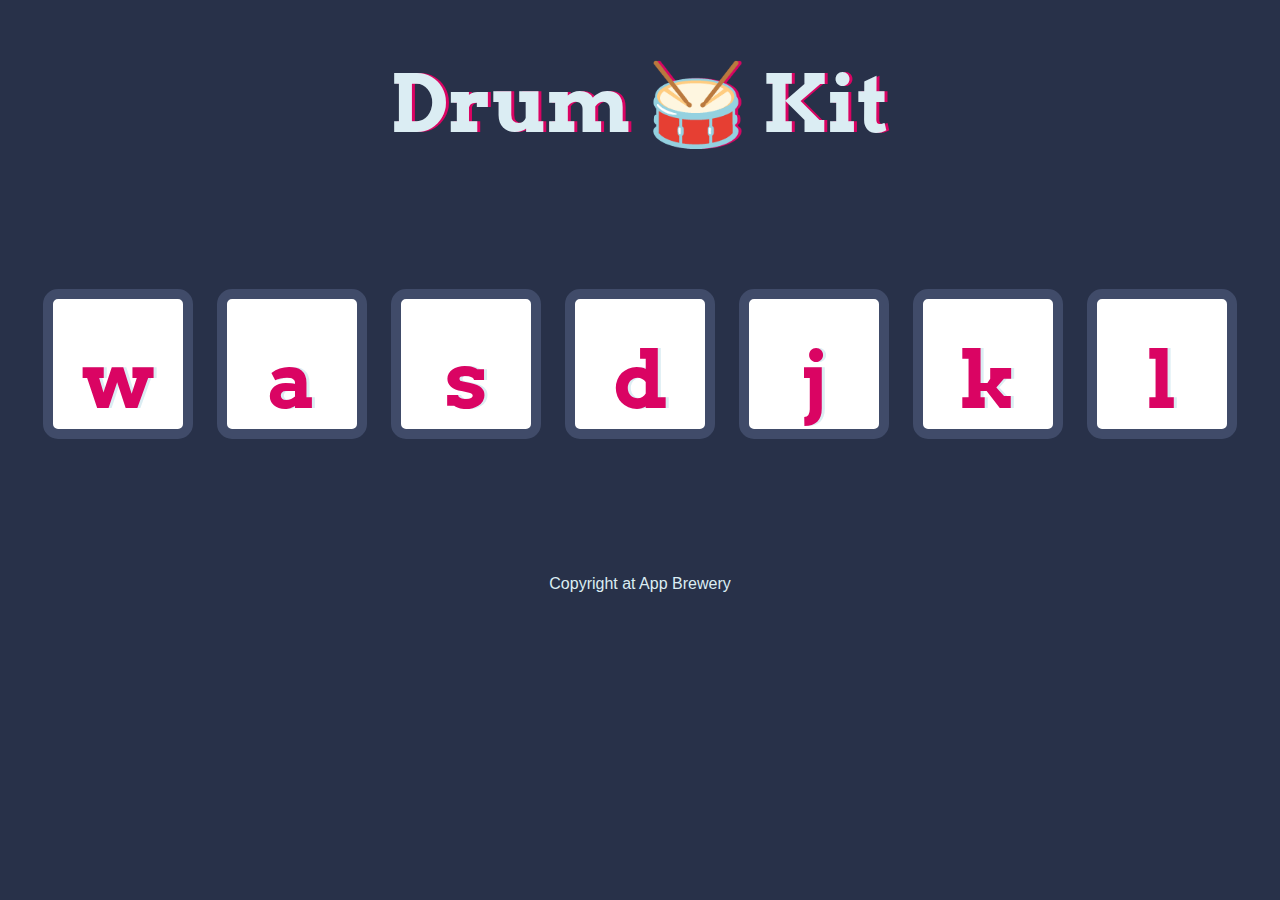
==== drumkit/index.html @ cf069cc3 "chore: add drumkit and dice project" ====
<!DOCTYPE html>
<html lang="en" dir="ltr">

<head>
  <meta charset="utf-8">
  <title>Drum Kit</title>
  <link rel="stylesheet" href="styles.css">
  <link href="https://fonts.googleapis.com/css?family=Arvo" rel="stylesheet">
</head>

<body>

  <h1 id="title">Drum 🥁 Kit</h1>
  <div class="set">
    <button class="w drum">w</button>
    <button class="a drum">a</button>
    <button class="s drum">s</button>
    <button class="d drum">d</button>
    <button class="j drum">j</button>
    <button class="k drum">k</button>
    <button class="l drum">l</button>
  </div>


  <footer>
    Copyright at App Brewery
  </footer>
</body>

</html>
---- drumkit/styles.css ----
body {
  text-align: center;
  background-color: #283149;
}

h1 {
  font-size: 5rem;
  color: #DBEDF3;
  font-family: "Arvo", cursive;
  text-shadow: 3px 0 #DA0463;

}

footer {
  color: #DBEDF3;
  font-family: sans-serif;
}

.w {

}

.a {

}

.s {

}

.d {

}

.j {

}

.k {

}

.l {

}

.set {
  margin: 10% auto;
}

.game-over {
  background-color: red;
  opacity: 0.8;
}

.pressed {
  box-shadow: 0 3px 4px 0 #DBEDF3;
  opacity: 0.5;
}

.red {
  color: red;
}

.drum {
  outline: none;
  border: 10px solid #404B69;
  font-size: 5rem;
  font-family: 'Arvo', cursive;
  line-height: 2;
  font-weight: 900;
  color: #DA0463;
  text-shadow: 3px 0 #DBEDF3;
  border-radius: 15px;
  display: inline-block;
  width: 150px;
  height: 150px;
  text-align: center;
  margin: 10px;
  background-color: white;
}
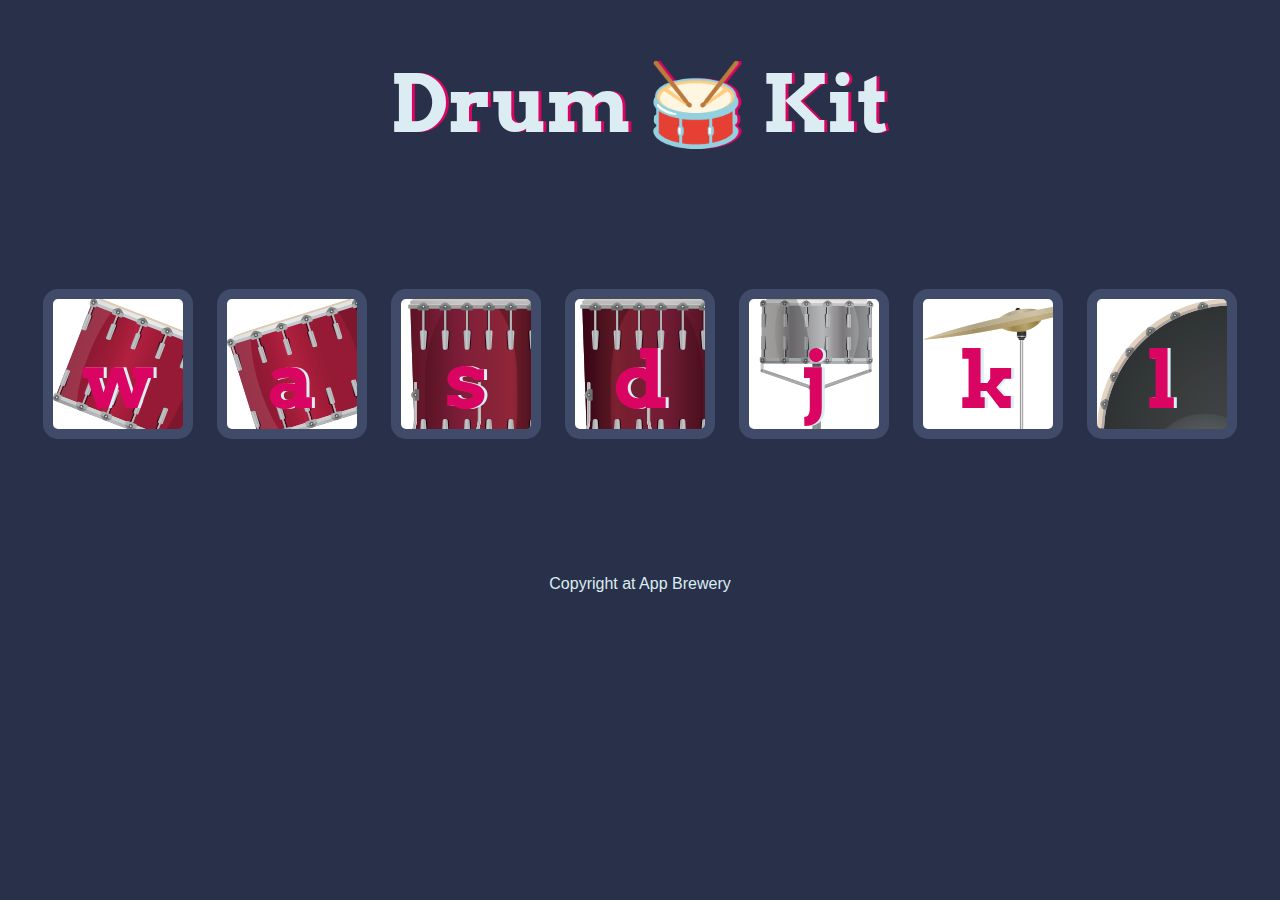
==== commit 7565c170: "feat: create drumkit" ====
--- a/drumkit/index.html
+++ b/drumkit/index.html
@@ -9,8 +9,8 @@
 </head>
 
 <body>
+  <h1 id="title">Drum 🥁 Kit</h1>
 
-  <h1 id="title">Drum 🥁 Kit</h1>
   <div class="set">
     <button class="w drum">w</button>
     <button class="a drum">a</button>
@@ -21,10 +21,11 @@
     <button class="l drum">l</button>
   </div>
 
-
   <footer>
     Copyright at App Brewery
   </footer>
+
+  <script src="index.js"></script>
 </body>
 
-</html>
+</html>--- a/drumkit/styles.css
+++ b/drumkit/styles.css
@@ -17,31 +17,31 @@
 }
 
 .w {
-
+ background-image: url('./images/tom1.png');
 }
 
 .a {
-
+ background-image: url('./images/tom2.png');
 }
 
 .s {
-
+ background-image: url('./images/tom3.png');
 }
 
 .d {
-
+ background-image: url('./images/tom4.png');
 }
 
 .j {
-
+ background-image: url('./images/snare.png');
 }
 
 .k {
-
+ background-image: url('./images/crash.png');
 }
 
 .l {
-
+ background-image: url('./images/kick.png');
 }
 
 .set {
@@ -78,4 +78,4 @@
   text-align: center;
   margin: 10px;
   background-color: white;
-}
+}